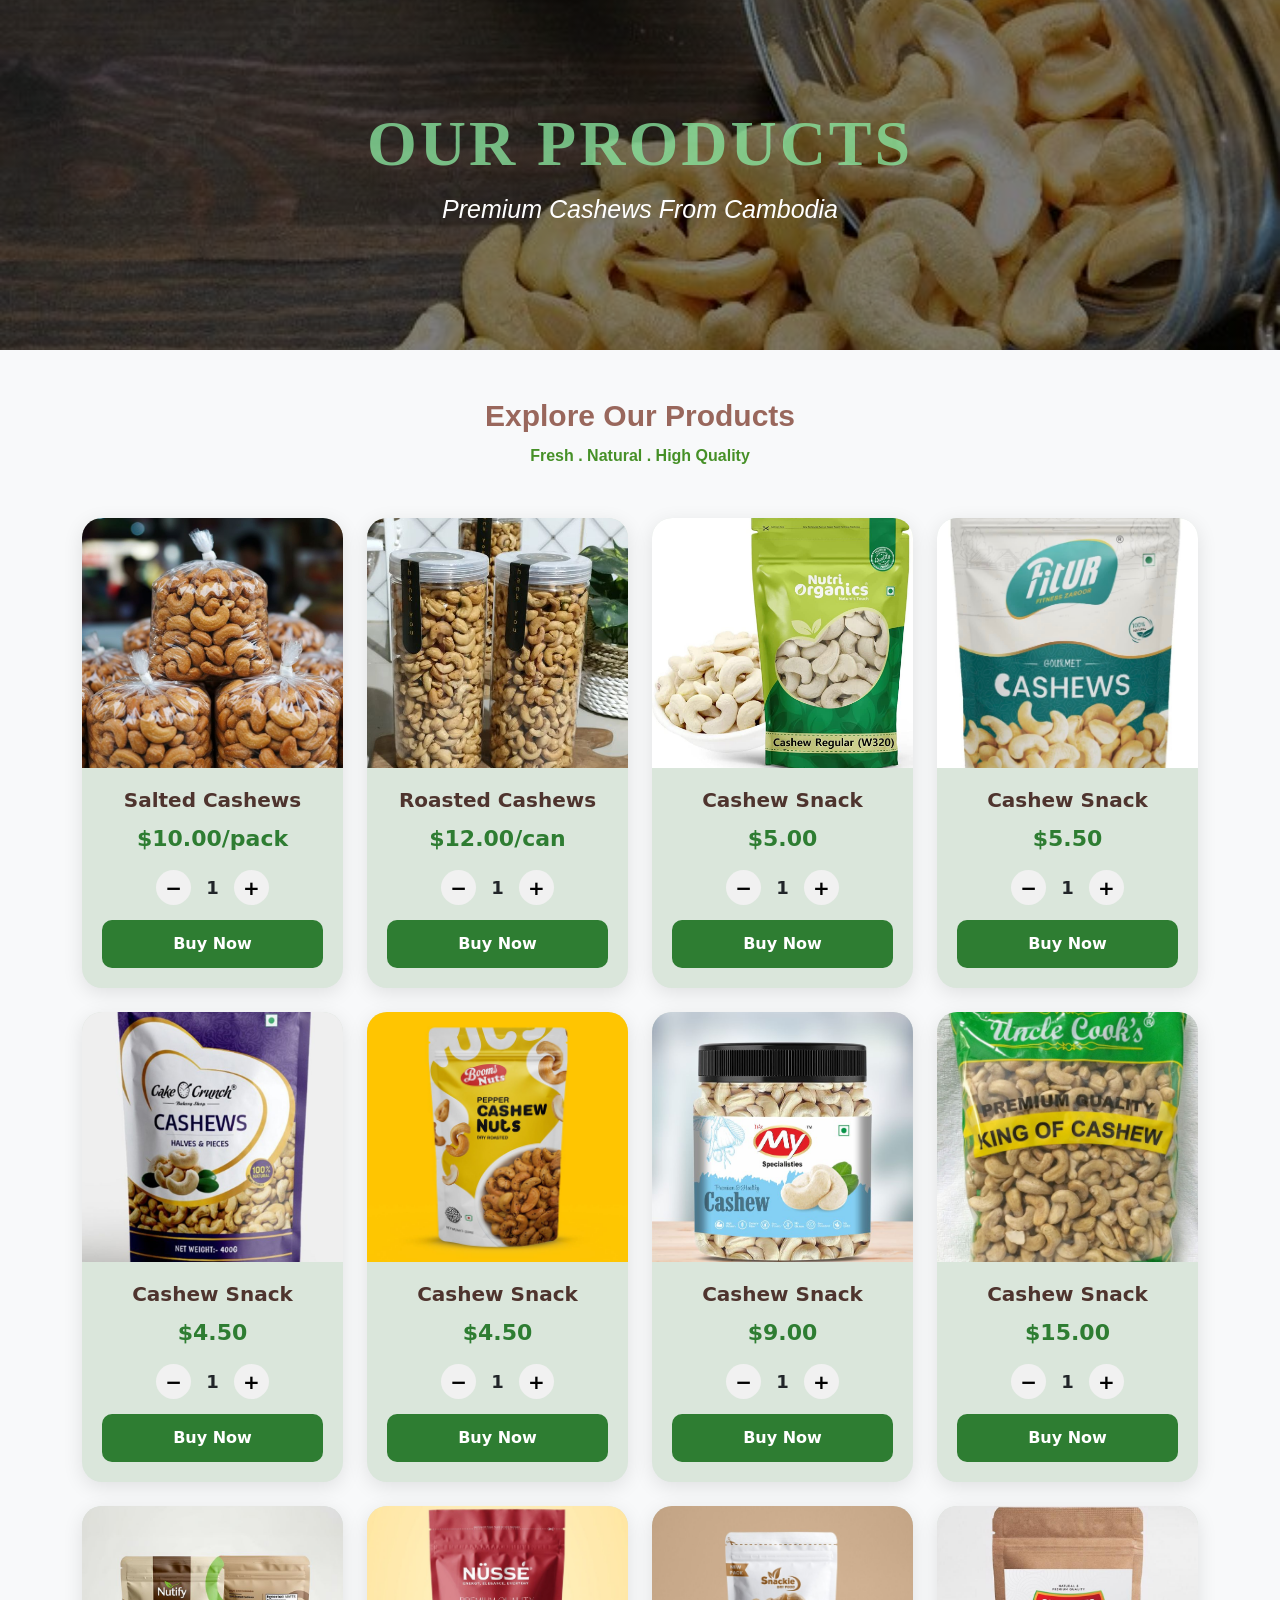
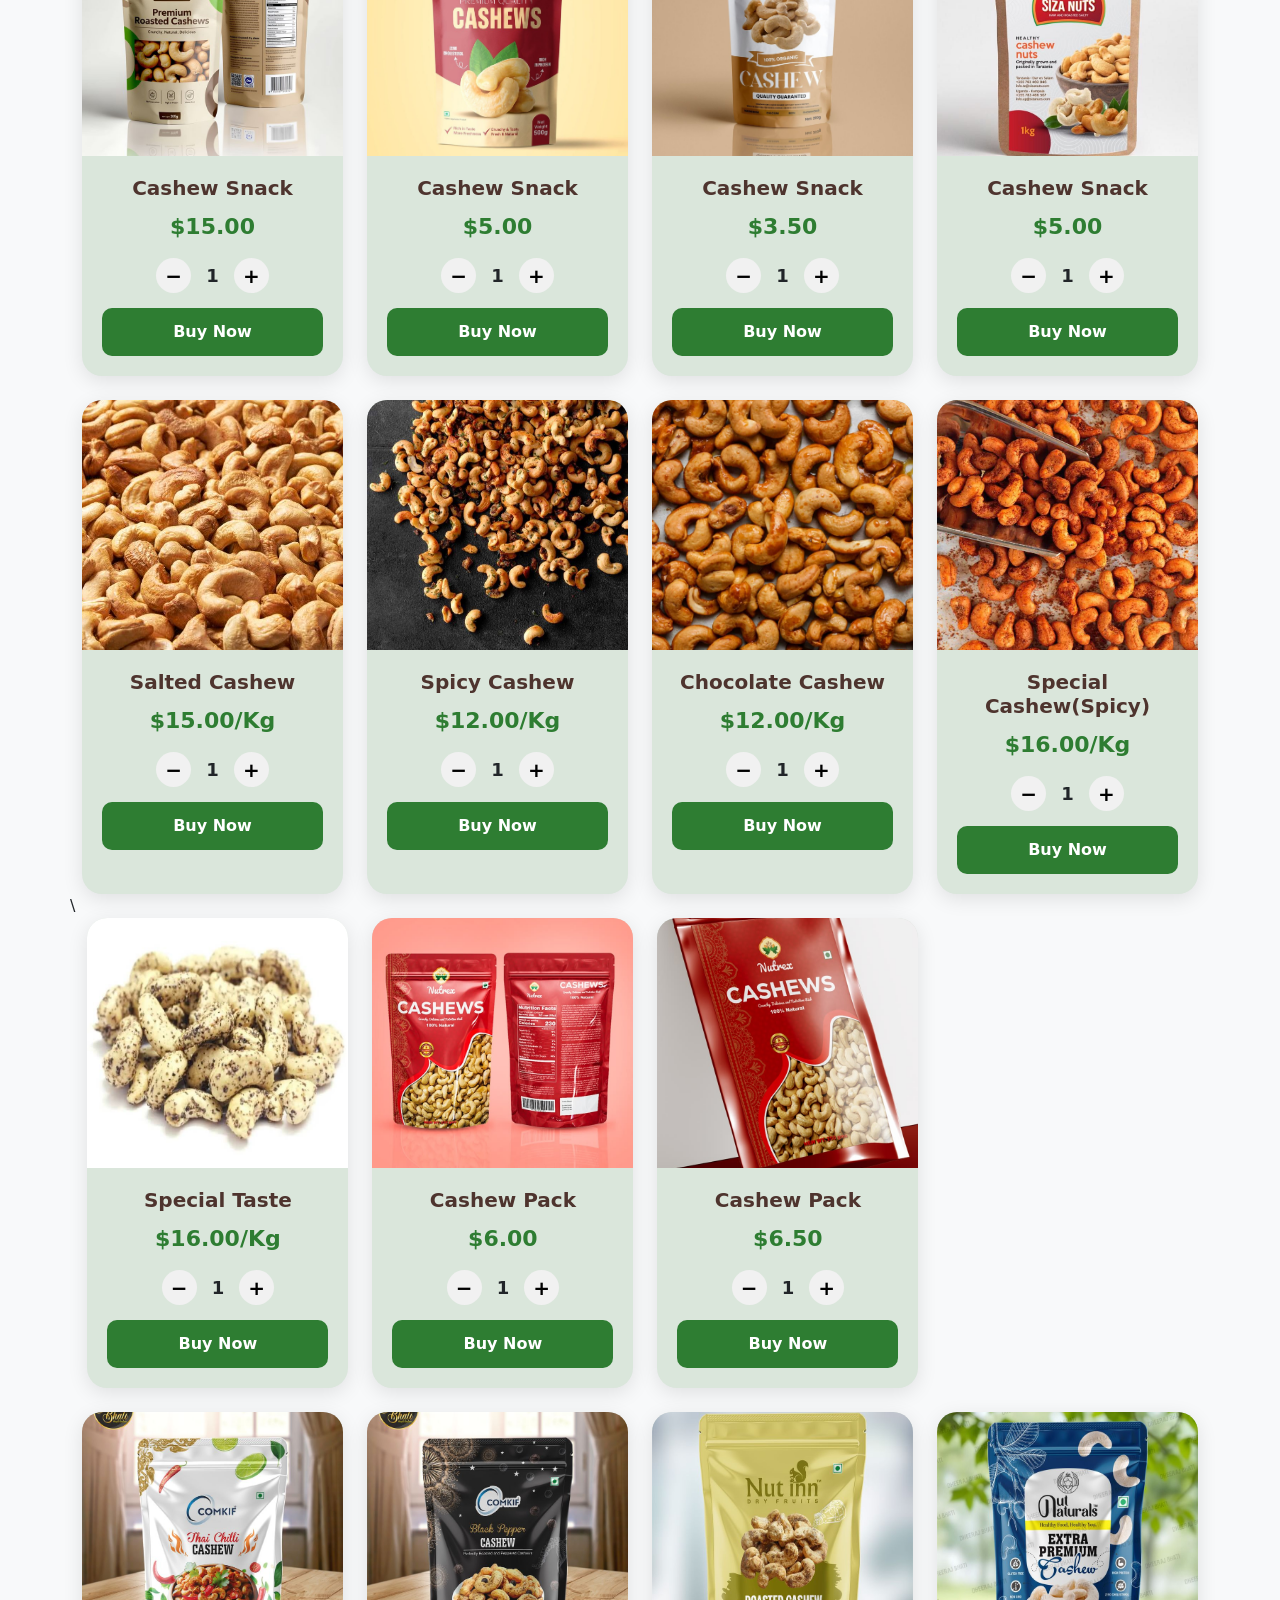
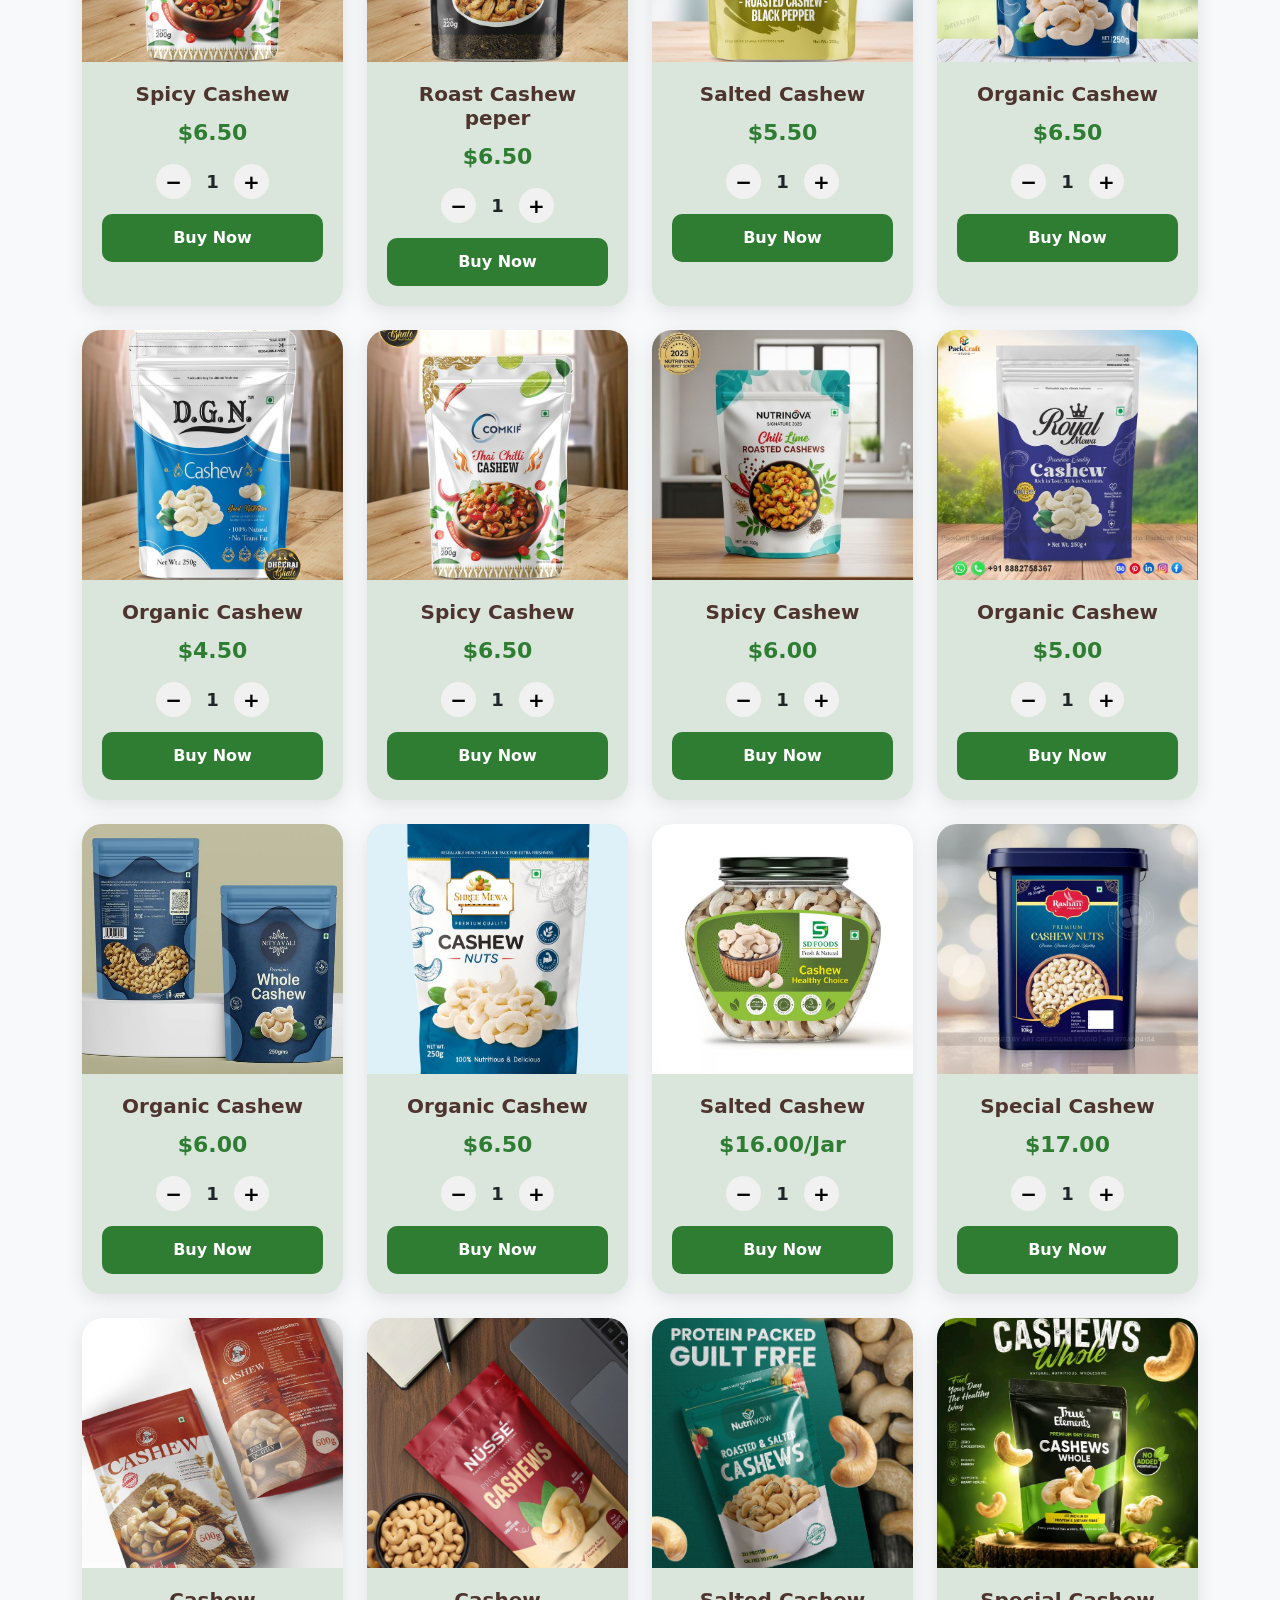
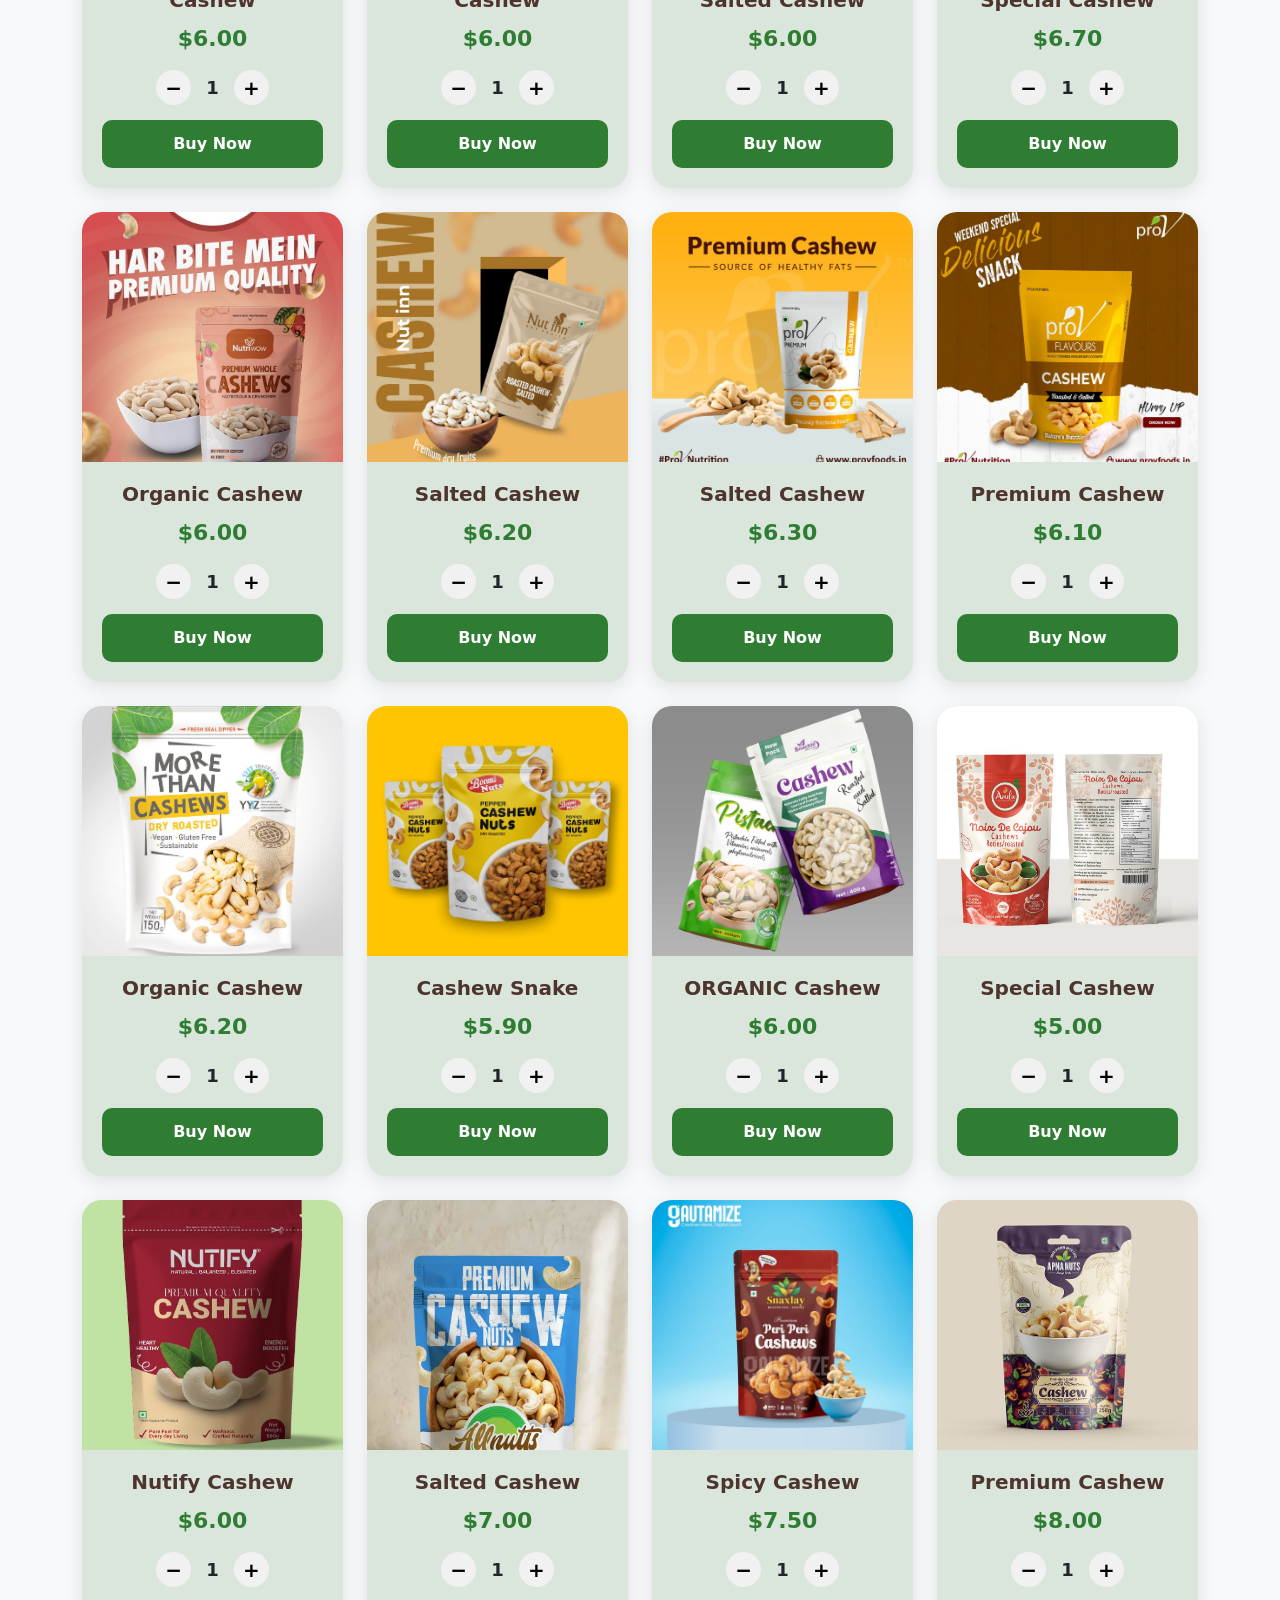
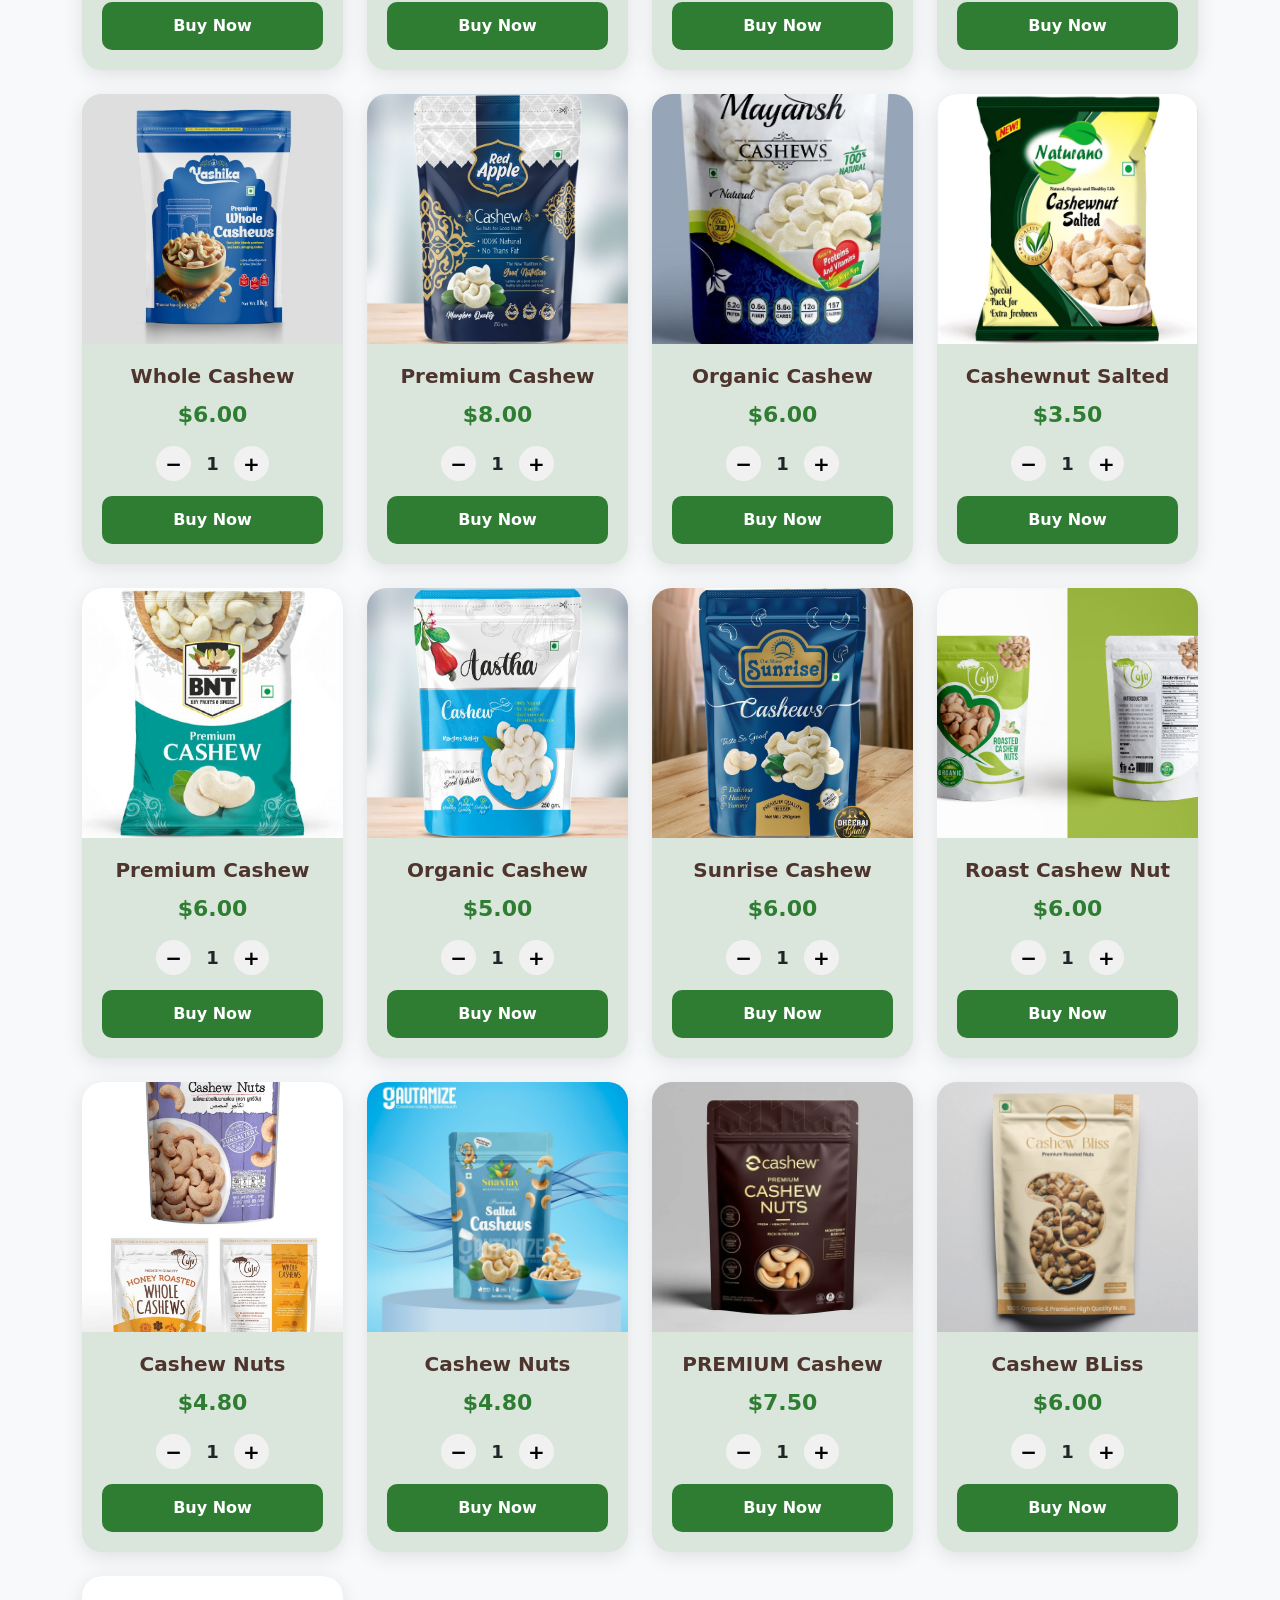
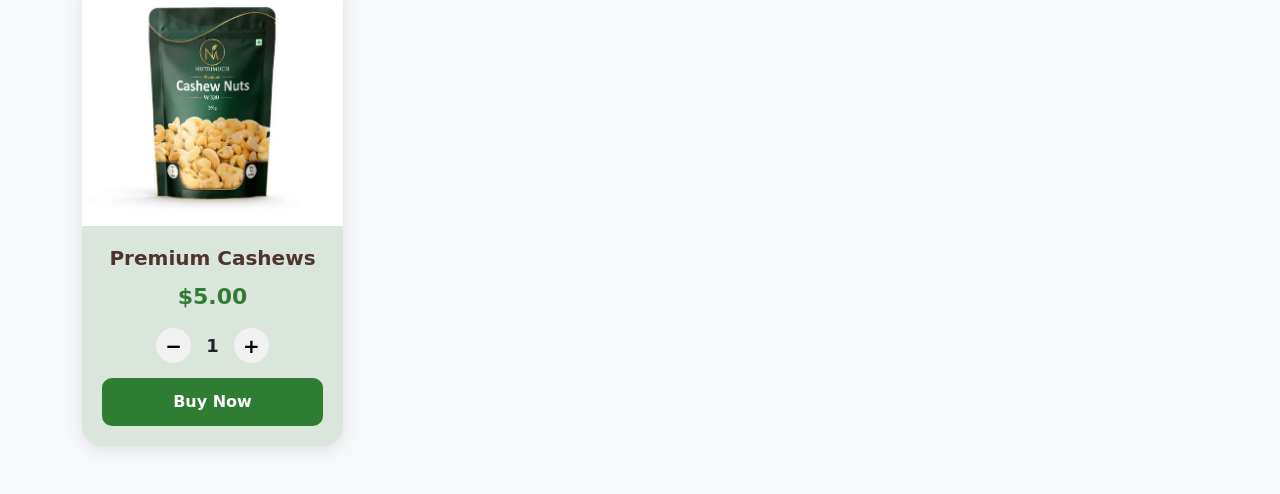
==== products.html @ 8716e990 "first commit" ====
<!DOCTYPE html>
<html lang="en">
<head>
    <meta charset="UTF-8">
    <meta name="viewport" content="width=device-width, initial-scale=1.0">
    <title>Khmer Cashews Products</title>
    <link href="https://cdn.jsdelivr.net/npm/bootstrap@5.3.8/dist/css/bootstrap.min.css" rel="stylesheet">
    <link rel="stylesheet" href="https://cdn.jsdelivr.net/npm/bootstrap-icons@1.13.1/font/bootstrap-icons.min.css">
    <link rel="stylesheet" href="style.css">
</head>
<body>

<section class="product-banner">
    <div>
        <h1>Our Products</h1>
        <p>Premium Cashews From Cambodia</p>
    </div>
</section>


<section class="container py-5">
    <h2 class="section-title">
        Explore Our Products
    </h2>
    <p class="section-subtitle">
        Fresh . Natural . High Quality
    </p>
    <div class="row g-4">
        <!--Product -->

    <div class="col-sm-6 col-md-4 col-lg-3">
            <div class="product-card">
                <img src="image/best_seller1.jpg" class="product-img">
                <div class="product-info">
                    <h5 class="product-title">
                        Salted Cashews
                    </h5>
                    <div class="product-price">$10.00/pack</div>
                    <div class="quantity">
                    <button class="qty-btn">−</button><span>1</span>
                    <button class="qty-btn">+</button></div>
                    <button class="buy-btn">Buy Now
                    </button>
                </div>
            </div>
        </div>

        <div class="col-sm-6 col-md-4 col-lg-3">
            <div class="product-card">
                <img src="image/best_seller2.jpg" class="product-img">
                <div class="product-info">
                    <h5 class="product-title">
                        Roasted Cashews
                    </h5>
                    <div class="product-price">$12.00/can</div>
                    <div class="quantity">
                    <button class="qty-btn">−</button><span>1</span>
                    <button class="qty-btn">+</button></div>
                    <button class="buy-btn">
                        Buy Now
                    </button>
                </div>
            </div>
        </div>
      
        <div class="col-sm-6 col-md-4 col-lg-3">
            <div class="product-card">
                <img src="image/best_seller3.jpg"
                     class="product-img">
                <div class="product-info">
                    <h5 class="product-title">
                        Cashew Snack
                    </h5>
                    <div class="product-price">$5.00</div>
                    <div class="quantity">
                    <button class="qty-btn">−</button><span>1</span>
                    <button class="qty-btn">+</button></div>
                    <button class="buy-btn">
                        Buy Now
                    </button>
                </div>
            </div>
        </div>

        <div class="col-sm-6 col-md-4 col-lg-3">
            <div class="product-card">
                <img src="image/best_seller5.jpg"
                     class="product-img">
                <div class="product-info">
                    <h5 class="product-title">
                        Cashew Snack
                    </h5>
                    <div class="product-price">$5.50</div>
                    <div class="quantity">
                    <button class="qty-btn">−</button><span>1</span>
                    <button class="qty-btn">+</button></div>
                    <button class="buy-btn">
                        Buy Now
                    </button>
                </div>
            </div>
        </div>

        <div class="col-sm-6 col-md-4 col-lg-3">
            <div class="product-card">
                <img src="image/best_seller6.jpg"
                     class="product-img">
                <div class="product-info">
                    <h5 class="product-title">
                        Cashew Snack
                    </h5>
                    <div class="product-price">$4.50</div>
                    <div class="quantity">
                    <button class="qty-btn">−</button><span>1</span>
                    <button class="qty-btn">+</button></div>
                    <button class="buy-btn">
                        Buy Now
                    </button>
                </div>
            </div>
        </div>

        <div class="col-sm-6 col-md-4 col-lg-3">
            <div class="product-card">
                <img src="image/best_seller8.jpg"
                     class="product-img">
                <div class="product-info">
                    <h5 class="product-title">
                        Cashew Snack
                    </h5>
                    <div class="product-price">$4.50</div>
                    <div class="quantity">
                    <button class="qty-btn">−</button><span>1</span>
                    <button class="qty-btn">+</button></div>
                    <button class="buy-btn">
                        Buy Now
                    </button>
                </div>
            </div>
        </div>

        <div class="col-sm-6 col-md-4 col-lg-3">
            <div class="product-card">
                <img src="image/best_seller10.jpg"
                     class="product-img">
                <div class="product-info">
                    <h5 class="product-title">
                        Cashew Snack
                    </h5>
                    <div class="product-price">$9.00</div>
                    <div class="quantity">
                    <button class="qty-btn">−</button><span>1</span>
                    <button class="qty-btn">+</button></div>
                    <button class="buy-btn">
                        Buy Now
                    </button>
                </div>
            </div>
        </div>
           
        <div class="col-sm-6 col-md-4 col-lg-3">
            <div class="product-card">
                <img src="image/best_seller11.jpg"
                     class="product-img">
                <div class="product-info">
                    <h5 class="product-title">
                        Cashew Snack
                    </h5>
                    <div class="product-price">$15.00</div>
                    <div class="quantity">
                    <button class="qty-btn">−</button><span>1</span>
                    <button class="qty-btn">+</button></div>
                    <button class="buy-btn">
                        Buy Now
                    </button>
                </div>
            </div>
        </div>

        <div class="col-sm-6 col-md-4 col-lg-3">
            <div class="product-card">
                <img src="image/cashew8.jpg"
                     class="product-img">
                <div class="product-info">
                    <h5 class="product-title">
                        Cashew Snack
                    </h5>
                    <div class="product-price">$15.00</div>
                    <div class="quantity">
                    <button class="qty-btn">−</button><span>1</span>
                    <button class="qty-btn">+</button></div>
                    <button class="buy-btn">
                        Buy Now
                    </button>
                </div>
            </div>
        </div>
                           
        <div class="col-sm-6 col-md-4 col-lg-3">
            <div class="product-card">
                <img src="image/cashew11.jpg"
                     class="product-img">
                <div class="product-info">
                    <h5 class="product-title">
                        Cashew Snack
                    </h5>
                    <div class="product-price">$5.00</div>
                    <div class="quantity">
                    <button class="qty-btn">−</button><span>1</span>
                    <button class="qty-btn">+</button></div>
                    <button class="buy-btn">
                        Buy Now
                    </button>
                </div>
            </div>
        </div>
                                    
        <div class="col-sm-6 col-md-4 col-lg-3">
            <div class="product-card">
                <img src="image/cashew10.jpg"
                     class="product-img">
                <div class="product-info">
                    <h5 class="product-title">
                        Cashew Snack
                    </h5>
                    <div class="product-price">$3.50</div>
                    <div class="quantity">
                    <button class="qty-btn">−</button><span>1</span>
                    <button class="qty-btn">+</button></div>
                    <button class="buy-btn">
                        Buy Now
                    </button>
                </div>
            </div>
        </div>
                                           
        <div class="col-sm-6 col-md-4 col-lg-3">
            <div class="product-card">
                <img src="image/cashew9.jpg"
                     class="product-img">
                <div class="product-info">
                    <h5 class="product-title">
                        Cashew Snack
                    </h5>
                    <div class="product-price">$5.00</div>
                    <div class="quantity">
                    <button class="qty-btn">−</button><span>1</span>
                    <button class="qty-btn">+</button></div>
                    <button class="buy-btn">
                        Buy Now
                    </button>
                </div>
            </div>
        </div>
                    
        <div class="col-sm-6 col-md-4 col-lg-3">
            <div class="product-card">
                <img src="image/cashew1.jpg"
                     class="product-img">
                <div class="product-info">
                    <h5 class="product-title">
                        Salted Cashew
                    </h5>
                    <div class="product-price">$15.00/Kg</div>
                    <div class="quantity">
                    <button class="qty-btn">−</button><span>1</span>
                    <button class="qty-btn">+</button></div>
                    <button class="buy-btn">
                        Buy Now
                    </button>
                </div>
            </div>
        </div>
                           
        <div class="col-sm-6 col-md-4 col-lg-3">
            <div class="product-card">
                <img src="image/cashew2.jpg"
                     class="product-img">
                <div class="product-info">
                    <h5 class="product-title">
                        Spicy Cashew
                    </h5>
                    <div class="product-price">$12.00/Kg</div>
                    <div class="quantity">
                    <button class="qty-btn">−</button><span>1</span>
                    <button class="qty-btn">+</button></div>
                    <button class="buy-btn">
                        Buy Now
                    </button>
                </div>
            </div>
        </div>
                                
        <div class="col-sm-6 col-md-4 col-lg-3">
            <div class="product-card">
                <img src="image/cashew3.jpg"
                     class="product-img">
                <div class="product-info">
                    <h5 class="product-title">
                        Chocolate Cashew
                    </h5>
                    <div class="product-price">$12.00/Kg</div>
                    <div class="quantity">
                    <button class="qty-btn">−</button><span>1</span>
                    <button class="qty-btn">+</button></div>
                    <button class="buy-btn">
                        Buy Now
                    </button>
                </div>
            </div>
        </div>

        <div class="col-sm-6 col-md-4 col-lg-3">
            <div class="product-card">
                <img src="image/cashew4.jpg"
                     class="product-img">
                <div class="product-info">
                    <h5 class="product-title">
                        Special Cashew(Spicy)
                    </h5>
                    <div class="product-price">$16.00/Kg</div>
                    <div class="quantity">
                    <button class="qty-btn">−</button><span>1</span>
                    <button class="qty-btn">+</button></div>
                    <button class="buy-btn">
                        Buy Now
                    </button>
                </div>
            </div>
        </div>
                                                  \
        <div class="col-sm-6 col-md-4 col-lg-3">
            <div class="product-card">
                <img src="image/cashew6.jpg"
                     class="product-img">
                <div class="product-info">
                    <h5 class="product-title">
                        Special Taste
                    </h5>
                    <div class="product-price">$16.00/Kg</div>
                    <div class="quantity">
                    <button class="qty-btn">−</button><span>1</span>
                    <button class="qty-btn">+</button></div>
                    <button class="buy-btn">
                        Buy Now
                    </button>
                </div>
            </div>
        </div>
                                                    
        <div class="col-sm-6 col-md-4 col-lg-3">
            <div class="product-card">
                <img src="image/cashew13.jpg"
                     class="product-img">
                <div class="product-info">
                    <h5 class="product-title">
                        Cashew Pack
                    </h5>
                    <div class="product-price">$6.00</div>
                    <div class="quantity">
                    <button class="qty-btn">−</button><span>1</span>
                    <button class="qty-btn">+</button></div>
                    <button class="buy-btn">
                        Buy Now
                    </button>
                </div>
            </div>
        </div>
                                                            
        <div class="col-sm-6 col-md-4 col-lg-3">
            <div class="product-card">
                <img src="image/cashew14.jpg"
                     class="product-img">
                <div class="product-info">
                    <h5 class="product-title">
                        Cashew Pack
                    </h5>
                    <div class="product-price">$6.50</div>
                    <div class="quantity">
                    <button class="qty-btn">−</button><span>1</span>
                    <button class="qty-btn">+</button></div>
                    <button class="buy-btn">
                        Buy Now
                    </button>
                </div>
            </div>
        </div>
                                                                   
        <div class="col-sm-6 col-md-4 col-lg-3">
            <div class="product-card">
                <img src="image/cashew16.jpg"
                     class="product-img">
                <div class="product-info">
                    <h5 class="product-title">
                        Spicy Cashew
                    </h5>
                    <div class="product-price">$6.50</div>
                    <div class="quantity">
                    <button class="qty-btn">−</button><span>1</span>
                    <button class="qty-btn">+</button></div>
                    <button class="buy-btn">
                        Buy Now
                    </button>
                </div>
            </div>
        </div>
                                                                            
        <div class="col-sm-6 col-md-4 col-lg-3">
            <div class="product-card">
                <img src="image/cashew17.jpg"
                     class="product-img">
                <div class="product-info">
                    <h5 class="product-title">
                        Roast Cashew peper
                    </h5>
                    <div class="product-price">$6.50</div>
                    <div class="quantity">
                    <button class="qty-btn">−</button><span>1</span>
                    <button class="qty-btn">+</button></div>
                    <button class="buy-btn">
                        Buy Now
                    </button>
                </div>
            </div>
        </div>
                                                                            
        <div class="col-sm-6 col-md-4 col-lg-3">
            <div class="product-card">
                <img src="image/cashew18.jpg"
                     class="product-img">
                <div class="product-info">
                    <h5 class="product-title">
                        Salted Cashew
                    </h5>
                    <div class="product-price">$5.50</div>
                    <div class="quantity">
                    <button class="qty-btn">−</button><span>1</span>
                    <button class="qty-btn">+</button></div>
                    <button class="buy-btn">
                        Buy Now
                    </button>
                </div>
            </div>
        </div>
                                                                            
        <div class="col-sm-6 col-md-4 col-lg-3">
            <div class="product-card">
                <img src="image/cashew19.jpg"
                     class="product-img">
                <div class="product-info">
                    <h5 class="product-title">
                        Organic Cashew
                    </h5>
                    <div class="product-price">$6.50</div>
                    <div class="quantity">
                    <button class="qty-btn">−</button><span>1</span>
                    <button class="qty-btn">+</button></div>
                    <button class="buy-btn">
                        Buy Now
                    </button>
                </div>
            </div>
        </div>
                                                                           
        <div class="col-sm-6 col-md-4 col-lg-3">
            <div class="product-card">
                <img src="image/cashew20.jpg"
                     class="product-img">
                <div class="product-info">
                    <h5 class="product-title">
                        Organic Cashew
                    </h5>
                    <div class="product-price">$4.50</div>
                    <div class="quantity">
                    <button class="qty-btn">−</button><span>1</span>
                    <button class="qty-btn">+</button></div>
                    <button class="buy-btn">
                        Buy Now
                    </button>
                </div>
            </div>
        </div>
                                                                           
        <div class="col-sm-6 col-md-4 col-lg-3">
            <div class="product-card">
                <img src="image/cashew16.jpg"
                     class="product-img">
                <div class="product-info">
                    <h5 class="product-title">
                        Spicy Cashew
                    </h5>
                    <div class="product-price">$6.50</div>
                    <div class="quantity">
                    <button class="qty-btn">−</button><span>1</span>
                    <button class="qty-btn">+</button></div>
                    <button class="buy-btn">
                        Buy Now
                    </button>
                </div>
            </div>
        </div>

                                                                   
        <div class="col-sm-6 col-md-4 col-lg-3">
            <div class="product-card">
                <img src="image/cashew15.jpg"
                     class="product-img">
                <div class="product-info">
                    <h5 class="product-title">
                       Spicy Cashew
                    </h5>
                    <div class="product-price">$6.00</div>
                    <div class="quantity">
                    <button class="qty-btn">−</button><span>1</span>
                    <button class="qty-btn">+</button></div>
                    <button class="buy-btn">
                        Buy Now
                    </button>
                </div>
            </div>
        </div>
                                                                           
        <div class="col-sm-6 col-md-4 col-lg-3">
            <div class="product-card">
                <img src="image/cashew21.jpg"
                     class="product-img">
                <div class="product-info">
                    <h5 class="product-title">
                       Organic Cashew
                    </h5>
                    <div class="product-price">$5.00</div>
                    <div class="quantity">
                    <button class="qty-btn">−</button><span>1</span>
                    <button class="qty-btn">+</button></div>
                    <button class="buy-btn">
                        Buy Now
                    </button>
                </div>
            </div>
        </div>
                                                                            
        <div class="col-sm-6 col-md-4 col-lg-3">
            <div class="product-card">
                <img src="image/cashew22.jpg"
                     class="product-img">
                <div class="product-info">
                    <h5 class="product-title">
                       Organic Cashew
                    </h5>
                    <div class="product-price">$6.00</div>
                    <div class="quantity">
                    <button class="qty-btn">−</button><span>1</span>
                    <button class="qty-btn">+</button></div>
                    <button class="buy-btn">
                        Buy Now
                    </button>
                </div>
            </div>
        </div>                                                                    
        <div class="col-sm-6 col-md-4 col-lg-3">
            <div class="product-card">
                <img src="image/cashew23.jpg"
                     class="product-img">
                <div class="product-info">
                    <h5 class="product-title">
                    Organic Cashew
                    </h5>
                    <div class="product-price">$6.50</div>
                    <div class="quantity">
                    <button class="qty-btn">−</button><span>1</span>
                    <button class="qty-btn">+</button></div>
                    <button class="buy-btn">
                        Buy Now
                    </button>
                </div>
            </div>
        </div>                                                                   
        <div class="col-sm-6 col-md-4 col-lg-3">
            <div class="product-card">
                <img src="image/cashew24.jpg"
                     class="product-img">
                <div class="product-info">
                    <h5 class="product-title">
                       Salted Cashew
                    </h5>
                    <div class="product-price">$16.00/Jar</div>
                    <div class="quantity">
                    <button class="qty-btn">−</button><span>1</span>
                    <button class="qty-btn">+</button></div>
                    <button class="buy-btn">
                        Buy Now
                    </button>
                </div>
            </div>
        </div>                                                                    
        <div class="col-sm-6 col-md-4 col-lg-3">
            <div class="product-card">
                <img src="image/cashew25.jpg"
                     class="product-img">
                <div class="product-info">
                    <h5 class="product-title">
                       Special Cashew
                    </h5>
                    <div class="product-price">$17.00</div>
                    <div class="quantity">
                    <button class="qty-btn">−</button><span>1</span>
                    <button class="qty-btn">+</button></div>
                    <button class="buy-btn">
                        Buy Now
                    </button>
                </div>
            </div>
        </div>                                                                    
        <div class="col-sm-6 col-md-4 col-lg-3">
            <div class="product-card">
                <img src="image/cashew26.jpg"
                     class="product-img">
                <div class="product-info">
                    <h5 class="product-title">
                        Cashew
                    </h5>
                    <div class="product-price">$6.00</div>
                    <div class="quantity">
                    <button class="qty-btn">−</button><span>1</span>
                    <button class="qty-btn">+</button></div>
                    <button class="buy-btn">
                        Buy Now
                    </button>
                </div>
            </div>
        </div>                                                                    
        <div class="col-sm-6 col-md-4 col-lg-3">
            <div class="product-card">
                <img src="image/cashew27.jpg"
                     class="product-img">
                <div class="product-info">
                    <h5 class="product-title">
                        Cashew
                    </h5>
                    <div class="product-price">$6.00</div>
                    <div class="quantity">
                    <button class="qty-btn">−</button><span>1</span>
                    <button class="qty-btn">+</button></div>
                    <button class="buy-btn">
                        Buy Now
                    </button>
                </div>
            </div>
        </div>                                                                    
        <div class="col-sm-6 col-md-4 col-lg-3">
            <div class="product-card">
                <img src="image/cashew28.jpg"
                     class="product-img">
                <div class="product-info">
                    <h5 class="product-title">
                       Salted Cashew
                    </h5>
                    <div class="product-price">$6.00</div>
                    <div class="quantity">
                    <button class="qty-btn">−</button><span>1</span>
                    <button class="qty-btn">+</button></div>
                    <button class="buy-btn">
                        Buy Now
                    </button>
                </div>
            </div>
        </div>                                                                    
        <div class="col-sm-6 col-md-4 col-lg-3">
            <div class="product-card">
                <img src="image/cashew29.jpg"
                     class="product-img">
                <div class="product-info">
                    <h5 class="product-title">
                       Special Cashew 
                    </h5>
                    <div class="product-price">$6.70</div>
                    <div class="quantity">
                    <button class="qty-btn">−</button><span>1</span>
                    <button class="qty-btn">+</button></div>
                    <button class="buy-btn">
                        Buy Now
                    </button>
                </div>
            </div>
        </div>                                                                    
        <div class="col-sm-6 col-md-4 col-lg-3">
            <div class="product-card">
                <img src="image/cashew30.jpg"
                     class="product-img">
                <div class="product-info">
                    <h5 class="product-title">
                       Organic Cashew
                    </h5>
                    <div class="product-price">$6.00</div>
                    <div class="quantity">
                    <button class="qty-btn">−</button><span>1</span>
                    <button class="qty-btn">+</button></div>
                    <button class="buy-btn">
                        Buy Now
                    </button>
                </div>
            </div>
        </div>                                                                    
        <div class="col-sm-6 col-md-4 col-lg-3">
            <div class="product-card">
                <img src="image/cashew31.jpg"
                     class="product-img">
                <div class="product-info">
                    <h5 class="product-title">
                       Salted Cashew
                    </h5>
                    <div class="product-price">$6.20</div>
                    <div class="quantity">
                    <button class="qty-btn">−</button><span>1</span>
                    <button class="qty-btn">+</button></div>
                    <button class="buy-btn">
                        Buy Now
                    </button>
                </div>
            </div>
        </div>                                                                    
        <div class="col-sm-6 col-md-4 col-lg-3">
            <div class="product-card">
                <img src="image/cashew32.jpg"
                     class="product-img">
                <div class="product-info">
                    <h5 class="product-title">
                       Salted Cashew
                    </h5>
                    <div class="product-price">$6.30</div>
                    <div class="quantity">
                    <button class="qty-btn">−</button><span>1</span>
                    <button class="qty-btn">+</button></div>
                    <button class="buy-btn">
                        Buy Now
                    </button>
                </div>
            </div>
        </div>                                                                    
        <div class="col-sm-6 col-md-4 col-lg-3">
            <div class="product-card">
                <img src="image/cashew33.jpg"
                     class="product-img">
                <div class="product-info">
                    <h5 class="product-title">
                       Premium Cashew
                    </h5>
                    <div class="product-price">$6.10</div>
                    <div class="quantity">
                    <button class="qty-btn">−</button><span>1</span>
                    <button class="qty-btn">+</button></div>
                    <button class="buy-btn">
                        Buy Now
                    </button>
                </div>
            </div>
        </div>                                                                    
        <div class="col-sm-6 col-md-4 col-lg-3">
            <div class="product-card">
                <img src="image/cashew34.jpg"
                     class="product-img">
                <div class="product-info">
                    <h5 class="product-title">
                       Organic Cashew
                    </h5>
                    <div class="product-price">$6.20</div>
                    <div class="quantity">
                    <button class="qty-btn">−</button><span>1</span>
                    <button class="qty-btn">+</button></div>
                    <button class="buy-btn">
                        Buy Now
                    </button>
                </div>
            </div>
        </div>                                                                    
        <div class="col-sm-6 col-md-4 col-lg-3">
            <div class="product-card">
                <img src="image/cashew35.jpg"
                     class="product-img">
                <div class="product-info">
                    <h5 class="product-title">
                        Cashew Snake
                    </h5>
                    <div class="product-price">$5.90</div>
                    <div class="quantity">
                    <button class="qty-btn">−</button><span>1</span>
                    <button class="qty-btn">+</button></div>
                    <button class="buy-btn">
                        Buy Now
                    </button>
                </div>
            </div>
        </div>                                                                    
        <div class="col-sm-6 col-md-4 col-lg-3">
            <div class="product-card">
                <img src="image/cashew36.jpg"
                     class="product-img">
                <div class="product-info">
                    <h5 class="product-title">
                       ORGANIC Cashew
                    </h5>
                    <div class="product-price">$6.00</div>
                    <div class="quantity">
                    <button class="qty-btn">−</button><span>1</span>
                    <button class="qty-btn">+</button></div>
                    <button class="buy-btn">
                        Buy Now
                    </button>
                </div>
            </div>
        </div>                                                                    
        <div class="col-sm-6 col-md-4 col-lg-3">
            <div class="product-card">
                <img src="image/cashew37.jpg"
                     class="product-img">
                <div class="product-info">
                    <h5 class="product-title">
                       Special Cashew
                    </h5>
                    <div class="product-price">$5.00</div>
                    <div class="quantity">
                    <button class="qty-btn">−</button><span>1</span>
                    <button class="qty-btn">+</button></div>
                    <button class="buy-btn">
                        Buy Now
                    </button>
                </div>
            </div>
        </div>                                                                    
        <div class="col-sm-6 col-md-4 col-lg-3">
            <div class="product-card">
                <img src="image/cashew38.jpg"
                     class="product-img">
                <div class="product-info">
                    <h5 class="product-title">
                       Nutify Cashew
                    </h5>
                    <div class="product-price">$6.00</div>
                    <div class="quantity">
                    <button class="qty-btn">−</button><span>1</span>
                    <button class="qty-btn">+</button></div>
                    <button class="buy-btn">
                        Buy Now
                    </button>
                </div>
            </div>
        </div>                                                                    
        <div class="col-sm-6 col-md-4 col-lg-3">
            <div class="product-card">
                <img src="image/cashew39.jpg"
                     class="product-img">
                <div class="product-info">
                    <h5 class="product-title">
                       Salted Cashew
                    </h5>
                    <div class="product-price">$7.00</div>
                    <div class="quantity">
                    <button class="qty-btn">−</button><span>1</span>
                    <button class="qty-btn">+</button></div>
                    <button class="buy-btn">
                        Buy Now
                    </button>
                </div>
            </div>
        </div>                                                                   
        <div class="col-sm-6 col-md-4 col-lg-3">
            <div class="product-card">
                <img src="image/cashew40.jpg"
                     class="product-img">
                <div class="product-info">
                    <h5 class="product-title">
                       Spicy Cashew
                    </h5>
                    <div class="product-price">$7.50</div>
                    <div class="quantity">
                    <button class="qty-btn">−</button><span>1</span>
                    <button class="qty-btn">+</button></div>
                    <button class="buy-btn">
                        Buy Now
                    </button>
                </div>
            </div>
        </div>                                                                    
        <div class="col-sm-6 col-md-4 col-lg-3">
            <div class="product-card">
                <img src="image/cashew41.jpg"
                     class="product-img">
                <div class="product-info">
                    <h5 class="product-title">
                       Premium Cashew
                    </h5>
                    <div class="product-price">$8.00</div>
                    <div class="quantity">
                    <button class="qty-btn">−</button><span>1</span>
                    <button class="qty-btn">+</button></div>
                    <button class="buy-btn">
                        Buy Now
                    </button>
                </div>
            </div>
        </div>                                                                    
        <div class="col-sm-6 col-md-4 col-lg-3">
            <div class="product-card">
                <img src="image/cashew42.jpg"
                     class="product-img">
                <div class="product-info">
                    <h5 class="product-title">
                       Whole Cashew
                    </h5>
                    <div class="product-price">$6.00</div>
                    <div class="quantity">
                    <button class="qty-btn">−</button><span>1</span>
                    <button class="qty-btn">+</button></div>
                    <button class="buy-btn">
                        Buy Now
                    </button>
                </div>
            </div>
        </div>                                                                    
        <div class="col-sm-6 col-md-4 col-lg-3">
            <div class="product-card">
                <img src="image/cashew43.jpg"
                     class="product-img">
                <div class="product-info">
                    <h5 class="product-title">
                       Premium Cashew
                    </h5>
                    <div class="product-price">$8.00</div>
                    <div class="quantity">
                    <button class="qty-btn">−</button><span>1</span>
                    <button class="qty-btn">+</button></div>
                    <button class="buy-btn">
                        Buy Now
                    </button>
                </div>
            </div>
        </div>                                                                   
        <div class="col-sm-6 col-md-4 col-lg-3">
            <div class="product-card">
                <img src="image/cashew44.jpg"
                     class="product-img">
                <div class="product-info">
                    <h5 class="product-title">
                       Organic Cashew
                    </h5>
                    <div class="product-price">$6.00</div>
                    <div class="quantity">
                    <button class="qty-btn">−</button><span>1</span>
                    <button class="qty-btn">+</button></div>
                    <button class="buy-btn">
                        Buy Now
                    </button>
                </div>
            </div>
        </div>                                                                    
        <div class="col-sm-6 col-md-4 col-lg-3">
            <div class="product-card">
                <img src="image/cashew45.jpg"
                     class="product-img">
                <div class="product-info">
                    <h5 class="product-title">
                        Cashewnut Salted
                    </h5>
                    <div class="product-price">$3.50</div>
                    <div class="quantity">
                    <button class="qty-btn">−</button><span>1</span>
                    <button class="qty-btn">+</button></div>
                    <button class="buy-btn">
                        Buy Now
                    </button>
                </div>
            </div>
        </div>                                                                    
        <div class="col-sm-6 col-md-4 col-lg-3">
            <div class="product-card">
                <img src="image/cashew46.jpg"
                     class="product-img">
                <div class="product-info">
                    <h5 class="product-title">
                       Premium Cashew
                    </h5>
                    <div class="product-price">$6.00</div>
                    <div class="quantity">
                    <button class="qty-btn">−</button><span>1</span>
                    <button class="qty-btn">+</button></div>
                    <button class="buy-btn">
                        Buy Now
                    </button>
                </div>
            </div>
        </div>                                                                   
        <div class="col-sm-6 col-md-4 col-lg-3">
            <div class="product-card">
                <img src="image/cashew47.jpg"
                     class="product-img">
                <div class="product-info">
                    <h5 class="product-title">
                       Organic Cashew
                    </h5>
                    <div class="product-price">$5.00</div>
                    <div class="quantity">
                    <button class="qty-btn">−</button><span>1</span>
                    <button class="qty-btn">+</button></div>
                    <button class="buy-btn">
                        Buy Now
                    </button>
                </div>
            </div>
        </div>                                                                   
         
        <div class="col-sm-6 col-md-4 col-lg-3">
            <div class="product-card">
                <img src="image/cashew48.jpg"
                     class="product-img">
                <div class="product-info">
                    <h5 class="product-title">
                       Sunrise Cashew
                    </h5>
                    <div class="product-price">$6.00</div>
                    <div class="quantity">
                    <button class="qty-btn">−</button><span>1</span>
                    <button class="qty-btn">+</button></div>
                    <button class="buy-btn">
                        Buy Now
                    </button>
                </div>
            </div>
        </div>           
                
        <div class="col-sm-6 col-md-4 col-lg-3">
            <div class="product-card">
                <img src="image/Cashew51.jpg"
                     class="product-img">
                <div class="product-info">
                    <h5 class="product-title">
                       Roast Cashew Nut
                    </h5>
                    <div class="product-price">$6.00</div>
                    <div class="quantity">
                    <button class="qty-btn">−</button><span>1</span>
                    <button class="qty-btn">+</button></div>
                    <button class="buy-btn">
                        Buy Now
                    </button>
                </div>
            </div>
        </div>   
                       
        <div class="col-sm-6 col-md-4 col-lg-3">
            <div class="product-card">
                <img src="image/cashew52.jpg"
                     class="product-img">
                <div class="product-info">
                    <h5 class="product-title">
                     Cashew Nuts
                    </h5>
                    <div class="product-price">$4.80</div>
                    <div class="quantity">
                    <button class="qty-btn">−</button><span>1</span>
                    <button class="qty-btn">+</button></div>
                    <button class="buy-btn">
                        Buy Now
                    </button>
                </div>
            </div>
        </div>       
                                
        <div class="col-sm-6 col-md-4 col-lg-3">
            <div class="product-card">
                <img src="image/cashew53.jpg"
                     class="product-img">
                <div class="product-info">
                    <h5 class="product-title">
                     Cashew Nuts
                    </h5>
                    <div class="product-price">$4.80</div>
                    <div class="quantity">
                    <button class="qty-btn">−</button><span>1</span>
                    <button class="qty-btn">+</button></div>
                    <button class="buy-btn">
                        Buy Now
                    </button>
                </div>
            </div>
        </div>                                               
        <div class="col-sm-6 col-md-4 col-lg-3">
            <div class="product-card">
                <img src="image/cashew49.jpg"
                     class="product-img">
                <div class="product-info">
                    <h5 class="product-title">
                       PREMIUM Cashew
                    </h5>
                    <div class="product-price">$7.50</div>
                    <div class="quantity">
                    <button class="qty-btn">−</button><span>1</span>
                    <button class="qty-btn">+</button></div>
                    <button class="buy-btn">
                        Buy Now
                    </button>
                </div>
            </div>
        </div>                                                                   
        <div class="col-sm-6 col-md-4 col-lg-3">
            <div class="product-card">
                <img src="image/cashew50.jpg"
                     class="product-img">
                <div class="product-info">
                    <h5 class="product-title">
                       Cashew BLiss
                    </h5>
                    <div class="product-price">$6.00</div>
                    <div class="quantity">
                    <button class="qty-btn">−</button><span>1</span>
                    <button class="qty-btn">+</button></div>
                    <button class="buy-btn">
                        Buy Now
                    </button>
                </div>
            </div>
        </div>
        <div class="col-sm-6 col-md-4 col-lg-3">
            <div class="product-card">

                <img src="image/best_seller4.jpg"
                     class="product-img">

                <div class="product-info">

                    <h5 class="product-title">
                        Premium Cashews
                    </h5>
                     <div class="product-price">$5.00</div>
                    <div class="quantity">
                    <button class="qty-btn minus">−</button><span class="qty-value">1</span>
                    <button class="qty-btn plus">+</button></div>
                    <button class="buy-btn">
                        Buy Now
                    </button>
                </div>
            </div>
        </div>
    </div>
</section>

</body>
</html>
---- style.css ----
body{
            background:#f8f9fa;
        }
        /* Banner */
        .product-banner{
            height:350px;
            background:
            linear-gradient(rgba(0,0,0,.5),rgba(0,0,0,.5)),
            url("image/cashew_banner2.jpg");
            background-size:cover;
            background-position:center;
            display:flex;
            justify-content:center;
            align-items:center;
            color:white;
            text-align:center;
        }

        .product-banner h1{
            font-family: 'Times New Roman', Times, serif;
            font-size: 50px;
            color: #8ae8a0c4;
            font-size:4rem;
            font-weight:bold;
        }
        .product-banner p{
            font-family: 'Trebuchet MS', 'Lucida Sans Unicode', 'Lucida Grande', 'Lucida Sans', Arial, sans-serif;
            font-size: 25px;
            font-style: oblique;
        }

        /* Section Title */
        .section-title{
            font-family: Impact, Haettenschweiler, 'Arial Narrow Bold', sans-serif;
            color:#99675c;
            font-size: 30px;
            font-weight:bold;
            text-align:center;
            margin-bottom:10px;
        }

        .section-subtitle{
            font-family:'Lucida Sans', 'Lucida Sans Regular', 'Lucida Grande', 'Lucida Sans Unicode', Geneva, Verdana, sans-serif;
            text-align:center;
            font-weight: bold;
            color:#469027;
            margin-bottom:50px;
        }

        /* Product Card */

        .product-card{
            background:rgb(40, 161, 44);
            background-color: #dae6db;
            border-radius:20px;
            overflow:hidden;
            box-shadow:0 5px 20px rgba(0,0,0,.1);
            transition:.3s;
            height:100%;
        }
        .product-card:hover{
            transform:translateY(-10px);
        }
        .product-img{
            width:100%;
            height:250px;
            object-fit:cover;
        }
        .product-info{
            padding:20px;
            text-align:center;
        }
        .product-title{
            color:#4E342E;
            font-weight:bold;
        }
        .product-price{
            color:#2e7d32;
            font-size:22px;
            font-weight:bold;
            margin:10px 0;
        }
        .quantity{
            display:flex;
            justify-content:center;
            align-items:center;
            gap:15px;
            margin:15px 0;
        }

        .qty-btn{
            width:35px;
            height:35px;
            border:none;
            border-radius:50%;
            background:#f1f1f1;
            font-size:20px;
            font-weight:bold;
            cursor:pointer;
            transition:.3s;
        }

        .qty-btn:hover{
            background:#2e7d32;
            color:white;
        }

        .quantity span{
            font-weight:bold;
            font-size:18px;
        }

        .product-card:hover{
            transform:translateY(-10px);
            box-shadow:0 15px 30px rgba(0,0,0,.15);
        }
        .product-banner h1{
            font-size:4rem;
            font-weight:700;
            text-transform:uppercase;
            letter-spacing:3px;}
        .buy-btn{
            width:100%;
            border:none;
            background:#2e7d32;
            color:white;
            padding:12px;
            border-radius:10px;
            font-weight:bold;
        }

        .buy-btn:hover{
            background:#1b5e20;
        }

        /* Responsive */
        @media(max-width:768px){
            .product-banner{
                height:250px;
            }
            .product-banner h1{
                font-size:2.5rem;
            }
        }
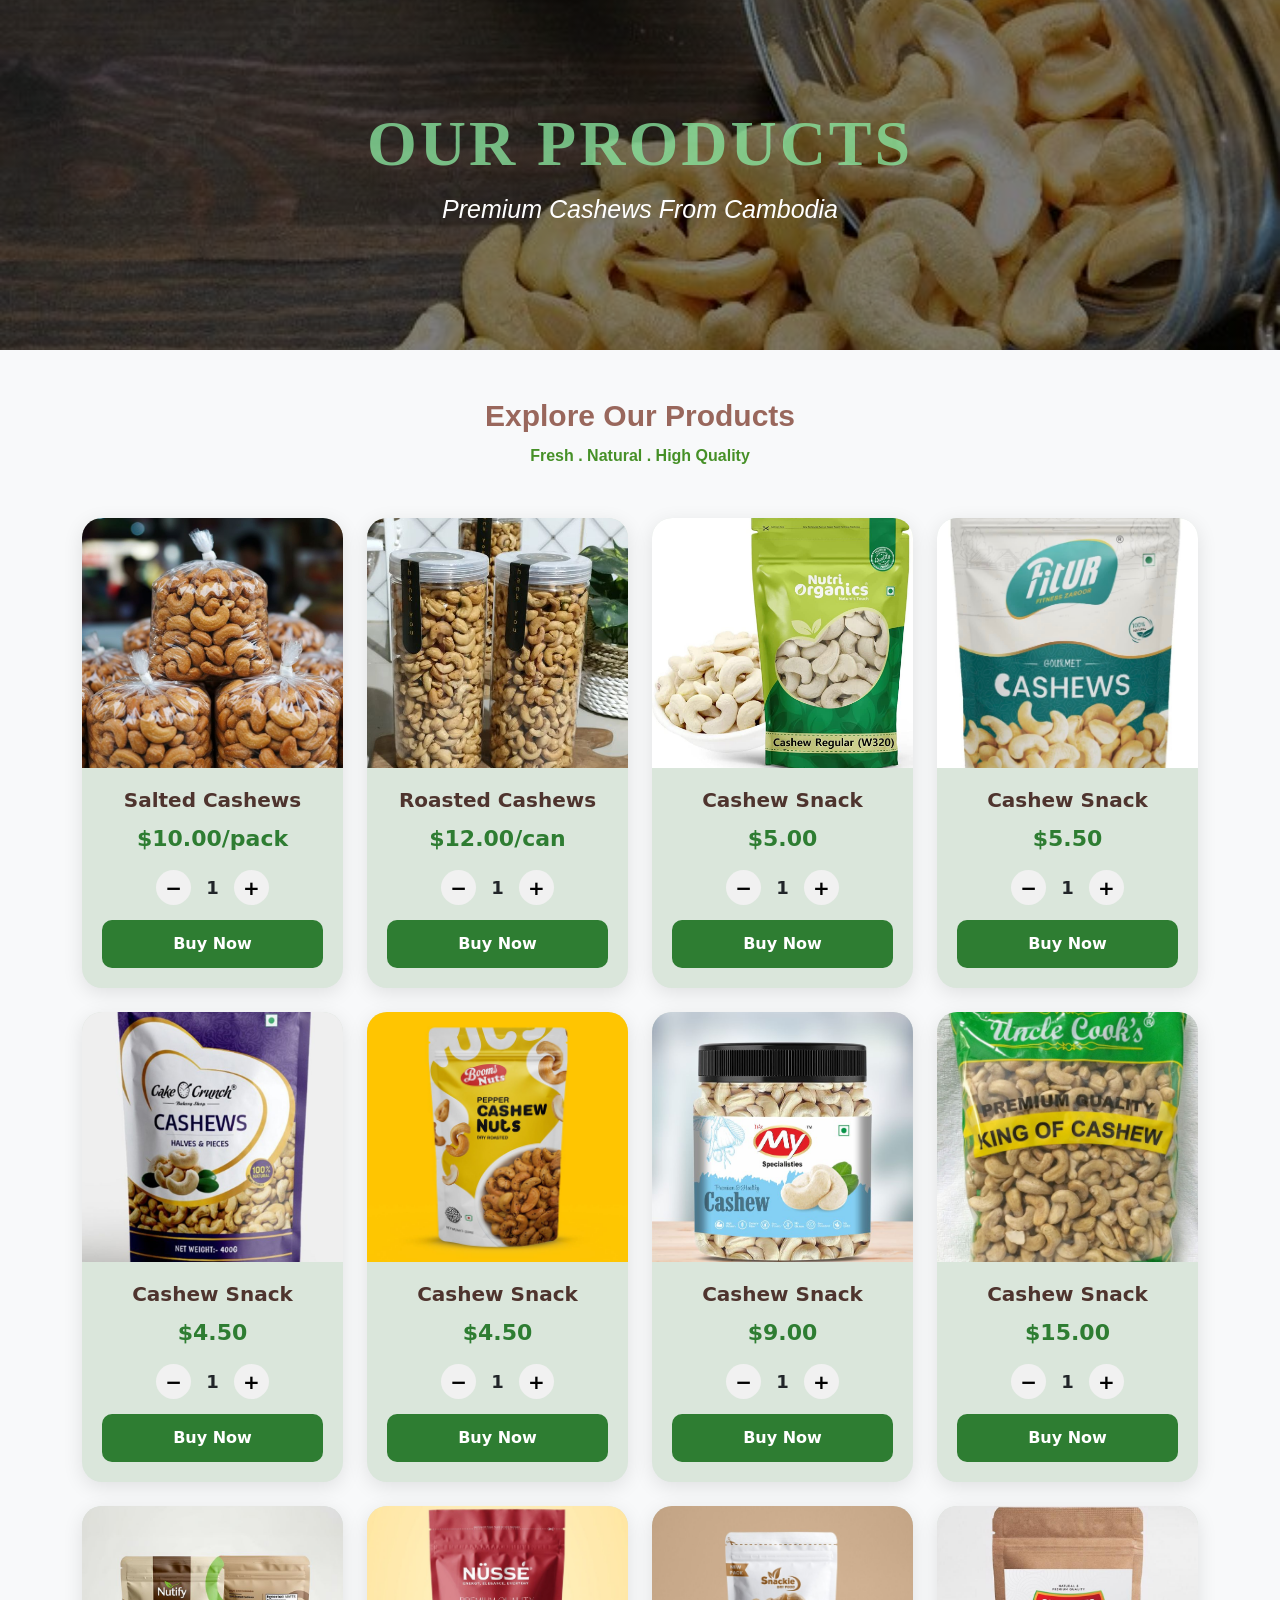
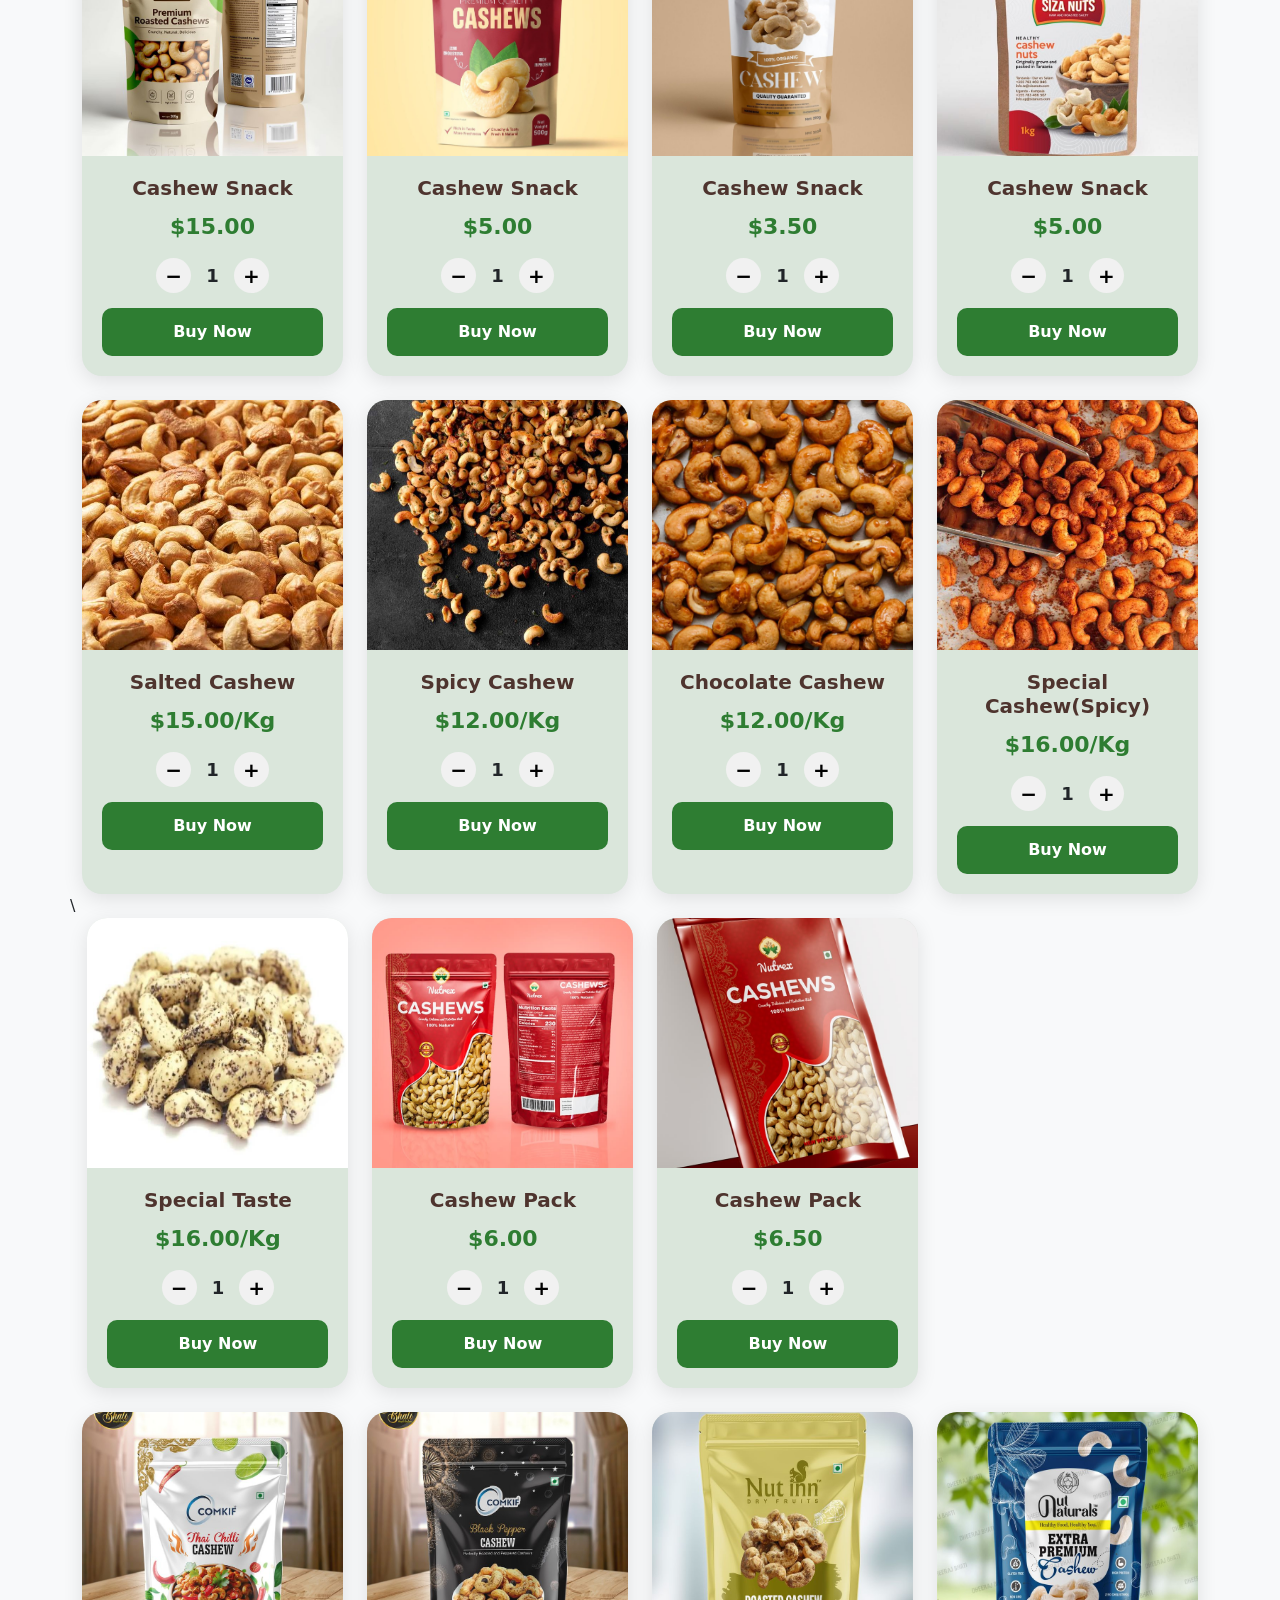
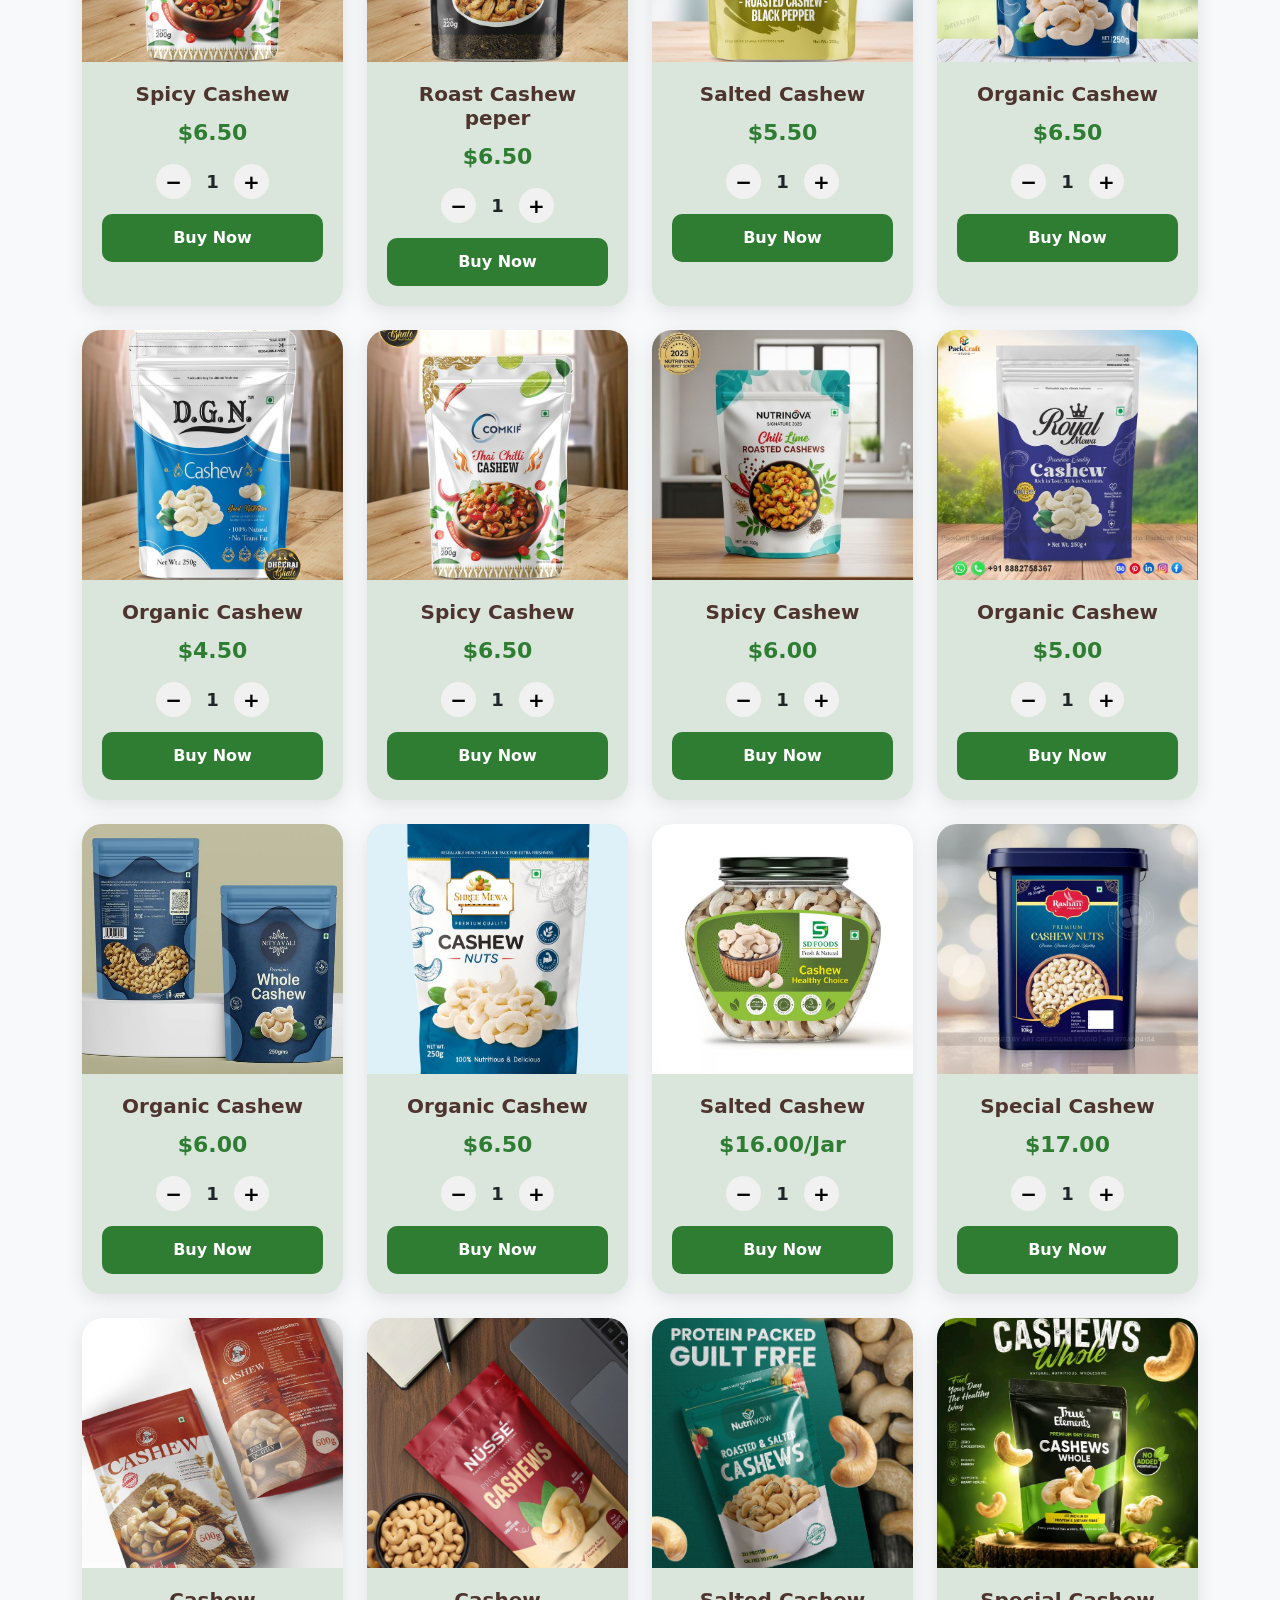
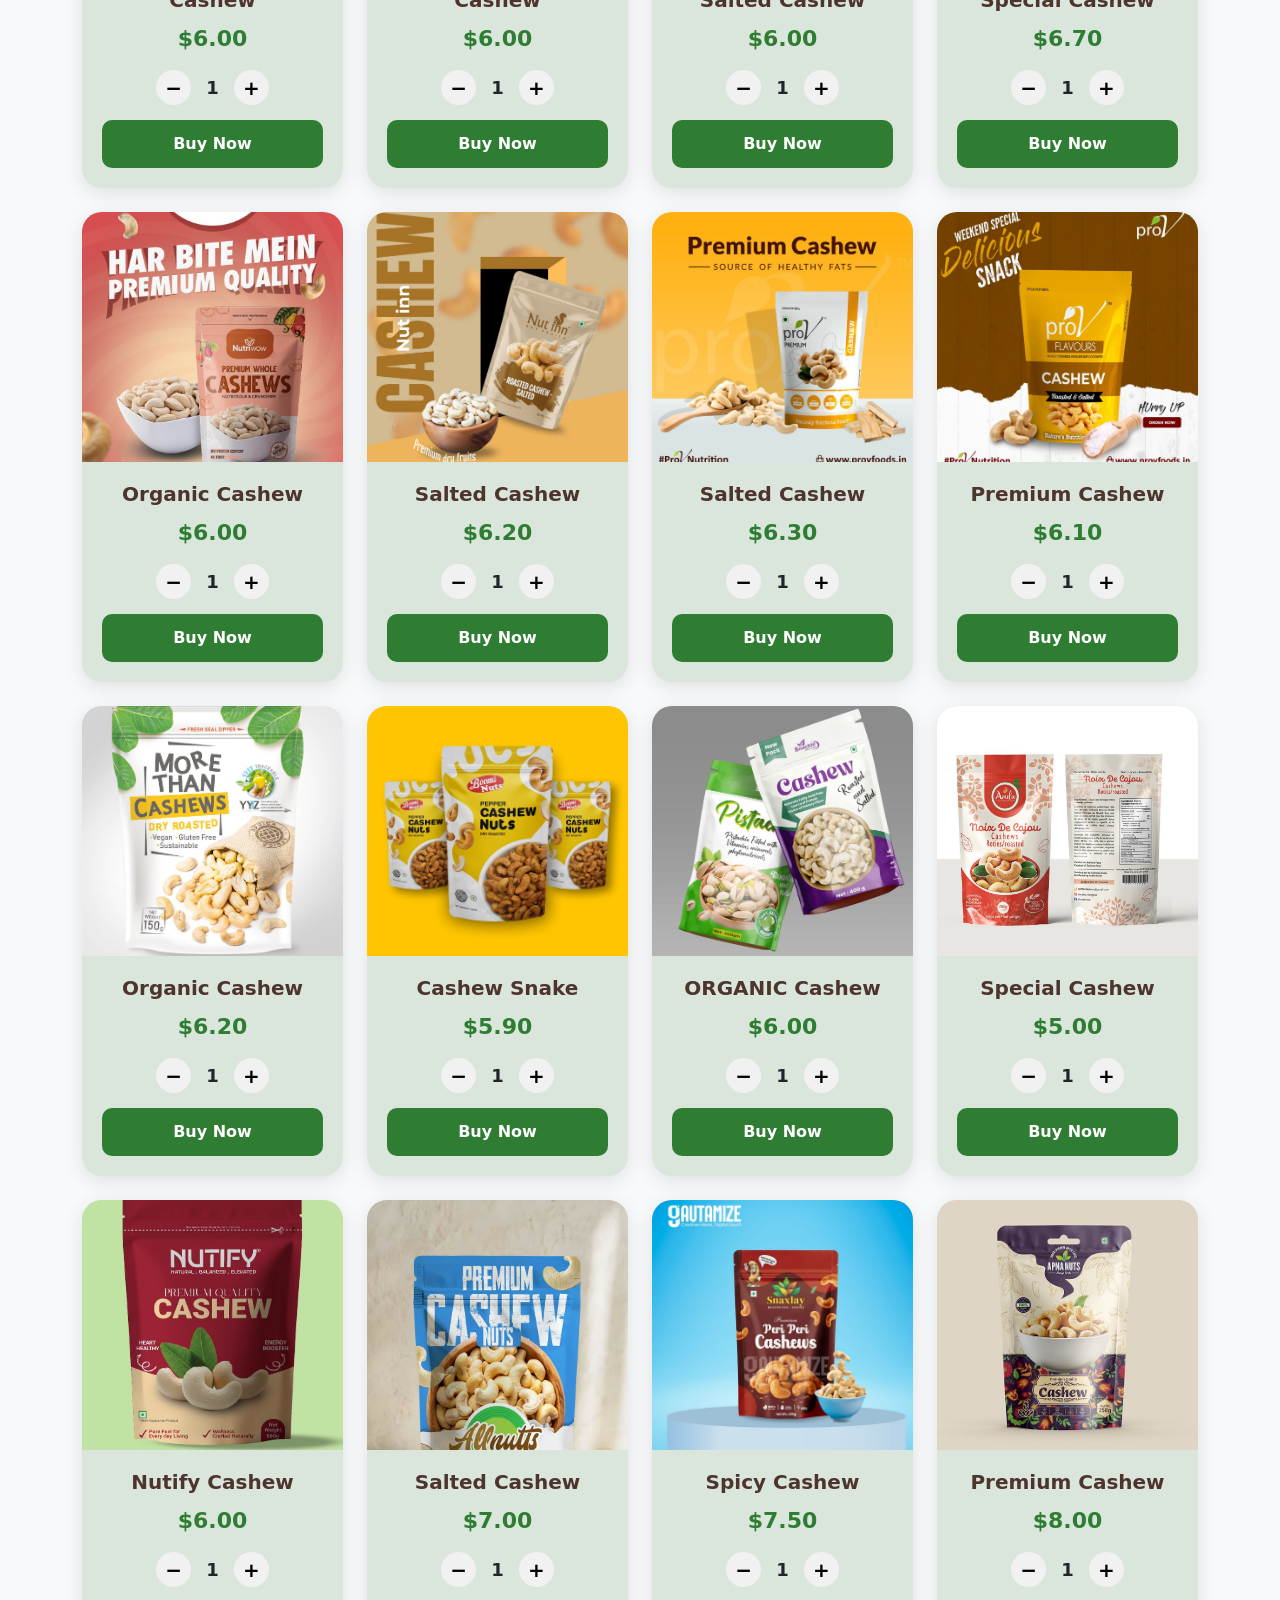
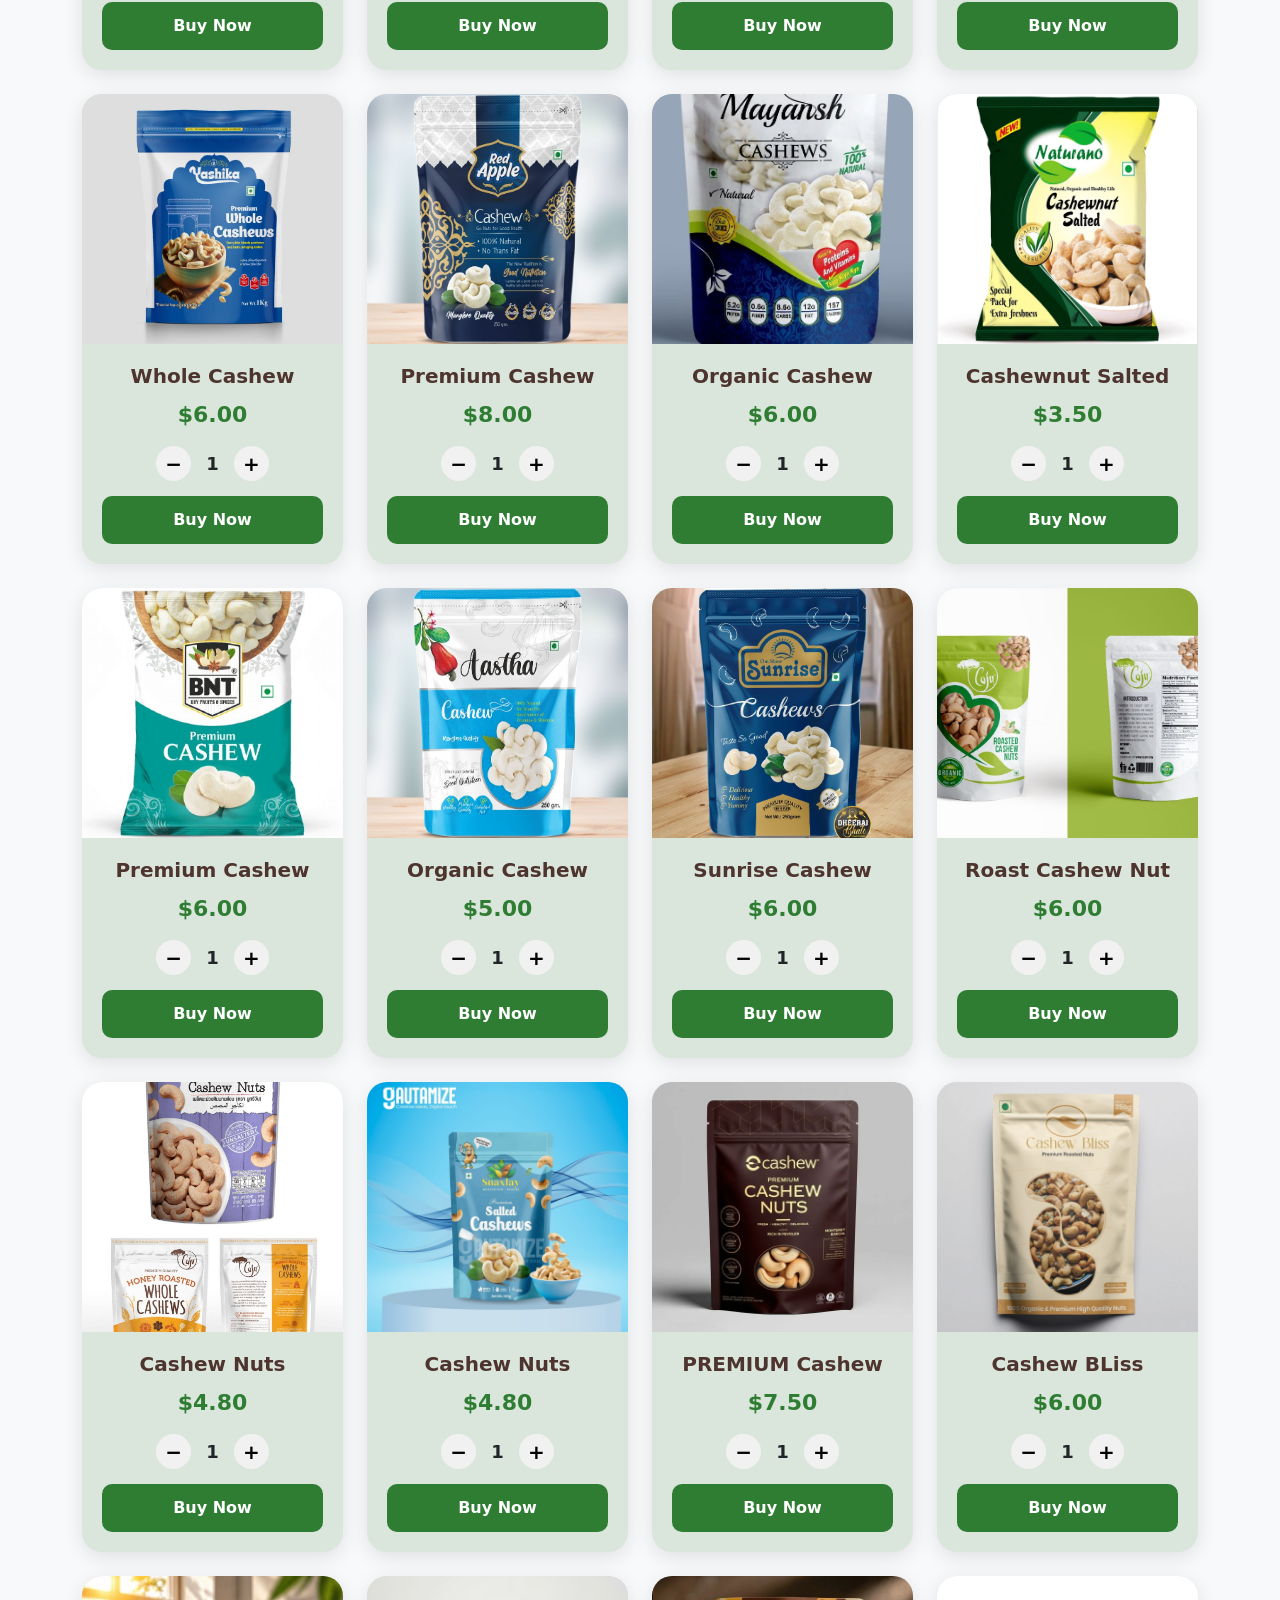
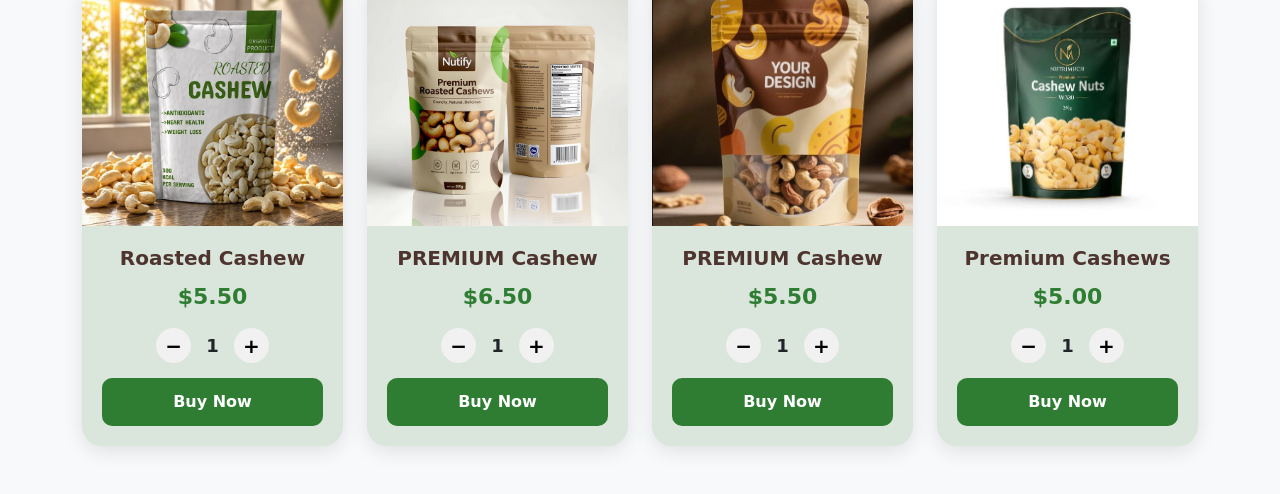
==== commit 88b31868: "Separate website into multiple pages" ====
--- a/products.html
+++ b/products.html
@@ -1119,6 +1119,61 @@
                 </div>
             </div>
         </div>
+
+        <div class="col-sm-6 col-md-4 col-lg-3">
+            <div class="product-card">
+                <img src="image/cashew54.jpg"
+                     class="product-img">
+                <div class="product-info">
+                    <h5 class="product-title">
+                       Roasted Cashew
+                    </h5>
+                    <div class="product-price">$5.50</div>
+                    <div class="quantity">
+                    <button class="qty-btn">−</button><span>1</span>
+                    <button class="qty-btn">+</button></div>
+                    <button class="buy-btn">
+                        Buy Now
+                    </button>
+                </div>
+            </div>
+        </div>     
+        <div class="col-sm-6 col-md-4 col-lg-3">
+            <div class="product-card">
+                <img src="image/cashew55.jpg"
+                     class="product-img">
+                <div class="product-info">
+                    <h5 class="product-title">
+                       PREMIUM Cashew
+                    </h5>
+                    <div class="product-price">$6.50</div>
+                    <div class="quantity">
+                    <button class="qty-btn">−</button><span>1</span>
+                    <button class="qty-btn">+</button></div>
+                    <button class="buy-btn">
+                        Buy Now
+                    </button>
+                </div>
+            </div>
+        </div>    
+        <div class="col-sm-6 col-md-4 col-lg-3">
+            <div class="product-card">
+                <img src="image/cashew56.jpg"
+                     class="product-img">
+                <div class="product-info">
+                    <h5 class="product-title">
+                       PREMIUM Cashew
+                    </h5>
+                    <div class="product-price">$5.50</div>
+                    <div class="quantity">
+                    <button class="qty-btn">−</button><span>1</span>
+                    <button class="qty-btn">+</button></div>
+                    <button class="buy-btn">
+                        Buy Now
+                    </button>
+                </div>
+            </div>
+        </div>                                          
         <div class="col-sm-6 col-md-4 col-lg-3">
             <div class="product-card">
 
